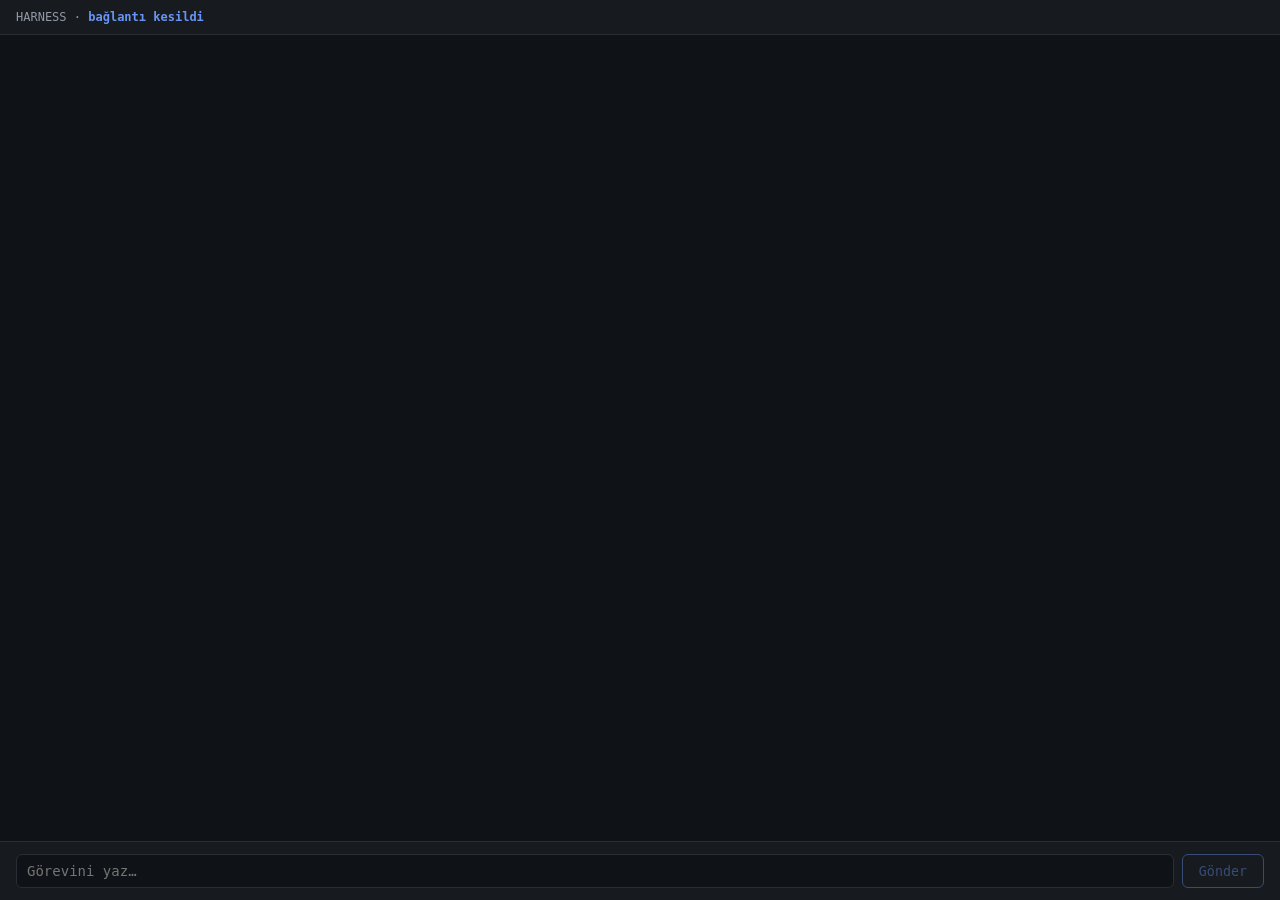
==== src/harness/cli/web_static/index.html @ 8e473b3e "cli: tarayıcıda üçüncü ön yüz (web/WebSocket) + Ollama seçeneği cli/web.py: FastAPI + WebSocket. Age" ====
<!doctype html>
<html lang="tr">
<head>
<meta charset="utf-8" />
<title>Harness</title>
<style>
  :root {
    --bg: #0f1216;
    --surface: #171b20;
    --border: #2a2e34;
    --text: #ebeff5;
    --muted: #9199a5;
    --primary: #6895f4;
    --danger: #e2585a;
  }
  * { box-sizing: border-box; }
  body {
    margin: 0;
    background: var(--bg);
    color: var(--text);
    font-family: ui-monospace, Consolas, monospace;
    font-size: 14px;
    display: flex;
    flex-direction: column;
    height: 100vh;
  }
  header {
    padding: 10px 16px;
    border-bottom: 1px solid var(--border);
    background: var(--surface);
    color: var(--muted);
    font-size: 12px;
  }
  header b { color: var(--primary); }
  #log {
    flex: 1;
    overflow-y: auto;
    padding: 16px;
  }
  .msg { margin-bottom: 14px; max-width: 70ch; }
  .msg .role { color: var(--primary); font-weight: 600; margin-bottom: 2px; }
  .msg.user { border-left: 2px solid var(--primary); padding-left: 10px; }
  .tool { color: var(--muted); margin: 4px 0; font-size: 13px; }
  .tool.error { color: var(--danger); }
  .status { color: var(--muted); font-size: 12px; margin-top: 4px; }
  #permission {
    display: none;
    margin: 8px 0;
    padding: 10px 12px;
    border: 1px solid var(--primary);
    border-radius: 6px;
    background: var(--surface);
  }
  #permission button {
    margin-top: 8px;
    margin-right: 8px;
    padding: 4px 12px;
    border-radius: 6px;
    border: 1px solid var(--border);
    background: transparent;
    color: var(--text);
    cursor: pointer;
    font-family: inherit;
  }
  #permission button.primary { border-color: var(--primary); color: var(--primary); }
  #composer {
    display: flex;
    gap: 8px;
    padding: 12px 16px;
    border-top: 1px solid var(--border);
    background: var(--surface);
  }
  #task {
    flex: 1;
    background: var(--bg);
    color: var(--text);
    border: 1px solid var(--border);
    border-radius: 6px;
    padding: 8px 10px;
    font-family: inherit;
    font-size: 14px;
  }
  #send {
    padding: 8px 16px;
    border-radius: 6px;
    border: 1px solid var(--primary);
    background: transparent;
    color: var(--primary);
    cursor: pointer;
    font-family: inherit;
  }
  #send:disabled { opacity: 0.4; cursor: default; }
</style>
</head>
<body>
<header>HARNESS &middot; <b id="conn">bağlanıyor…</b></header>
<div id="log"></div>
<div id="permission"></div>
<div id="composer">
  <input id="task" type="text" placeholder="Görevini yaz…" autocomplete="off" />
  <button id="send">Gönder</button>
</div>
<script>
const log = document.getElementById("log");
const permissionBox = document.getElementById("permission");
const taskInput = document.getElementById("task");
const sendButton = document.getElementById("send");
const connStatus = document.getElementById("conn");

const proto = location.protocol === "https:" ? "wss:" : "ws:";
const ws = new WebSocket(`${proto}//${location.host}/ws`);

function addMessage(role, text, cls) {
  const div = document.createElement("div");
  div.className = "msg" + (cls ? " " + cls : "");
  div.innerHTML = `<div class="role">${role}</div><div></div>`;
  div.lastElementChild.textContent = text;
  log.appendChild(div);
  log.scrollTop = log.scrollHeight;
  return div;
}

function addNote(text, cls) {
  const div = document.createElement("div");
  div.className = "tool" + (cls ? " " + cls : "");
  div.textContent = text;
  log.appendChild(div);
  log.scrollTop = log.scrollHeight;
}

function describeCall(call) {
  return `${call.name}(${call.arguments})`;
}

function askPermission(call) {
  permissionBox.style.display = "block";
  permissionBox.innerHTML = `<div>İzin isteniyor: ${describeCall(call)}</div>`;
  const choices = [
    ["deny", "Reddet", ""],
    ["always", "Oturum boyu izin ver", ""],
    ["allow", "İzin ver", "primary"],
  ];
  for (const [choice, label, cls] of choices) {
    const btn = document.createElement("button");
    btn.textContent = label;
    if (cls) btn.className = cls;
    btn.onclick = () => {
      ws.send(JSON.stringify({ choice }));
      permissionBox.style.display = "none";
      permissionBox.innerHTML = "";
    };
    permissionBox.appendChild(btn);
  }
}

ws.onopen = () => {
  connStatus.textContent = "bağlandı";
  sendButton.disabled = false;
};
ws.onclose = () => {
  connStatus.textContent = "bağlantı kesildi";
  sendButton.disabled = true;
};

ws.onmessage = (raw) => {
  const event = JSON.parse(raw.data);
  switch (event.kind) {
    case "task_started":
      addMessage("Sen", event.task, "user");
      sendButton.disabled = true;
      break;
    case "model_replied":
      if (event.text) addMessage("Ajan", event.text);
      for (const call of event.tool_calls || []) {
        addNote(`→ araç isteği: ${describeCall(call)}`);
      }
      break;
    case "permission_requested":
      askPermission(event.call);
      break;
    case "tool_finished": {
      const r = event.result;
      addNote(
        (r.is_error ? "! " : "✓ ") + event.call.name + ": " + r.content.slice(0, 300),
        r.is_error ? "error" : "",
      );
      break;
    }
    case "task_finished":
      addNote(`— tur bitti: ${event.reason} (${event.steps} adım) —`);
      sendButton.disabled = false;
      taskInput.focus();
      break;
    default:
      break;
  }
};

function submit() {
  const text = taskInput.value.trim();
  if (!text || ws.readyState !== WebSocket.OPEN) return;
  ws.send(JSON.stringify({ task: text }));
  taskInput.value = "";
  sendButton.disabled = true;
}

sendButton.onclick = submit;
taskInput.addEventListener("keydown", (e) => {
  if (e.key === "Enter") submit();
});
sendButton.disabled = true;
</script>
</body>
</html>
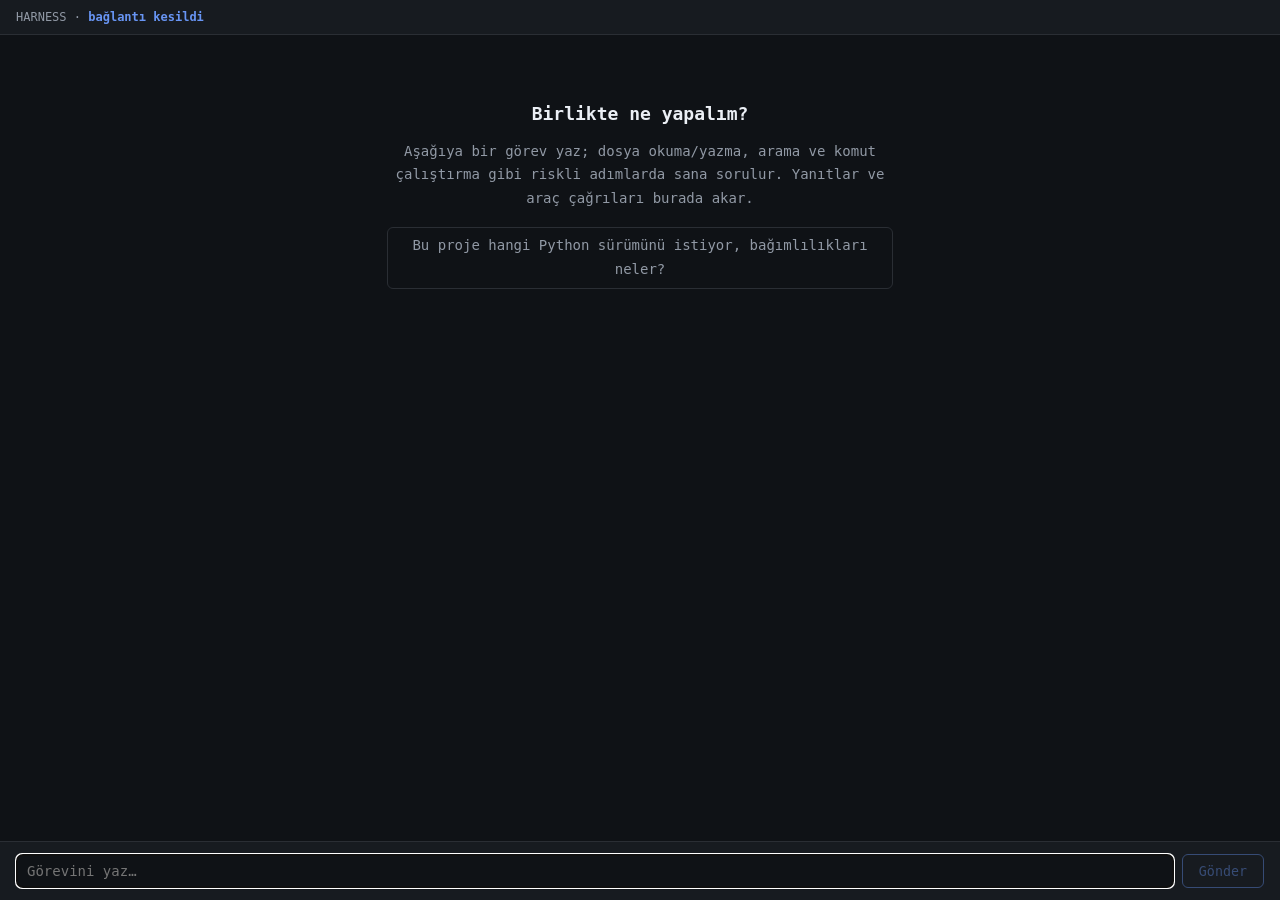
==== commit 8f6aeacb: "cli: web arayüzüne karşılama ekranı Boş sohbet artık tamamen karanlık görünmüyor: "Birlikte ne yapal" ====
--- a/src/harness/cli/web_static/index.html
+++ b/src/harness/cli/web_static/index.html
@@ -37,6 +37,23 @@
     overflow-y: auto;
     padding: 16px;
   }
+  #welcome {
+    max-width: 60ch;
+    margin: 48px auto 0;
+    color: var(--muted);
+    text-align: center;
+    line-height: 1.7;
+  }
+  #welcome b { display: block; color: var(--text); font-size: 18px; margin-bottom: 10px; }
+  #welcome .example {
+    display: inline-block;
+    margin-top: 16px;
+    padding: 6px 12px;
+    border: 1px solid var(--border);
+    border-radius: 6px;
+    cursor: pointer;
+  }
+  #welcome .example:hover { border-color: var(--primary); color: var(--primary); }
   .msg { margin-bottom: 14px; max-width: 70ch; }
   .msg .role { color: var(--primary); font-weight: 600; margin-bottom: 2px; }
   .msg.user { border-left: 2px solid var(--primary); padding-left: 10px; }
@@ -94,7 +111,14 @@
 </head>
 <body>
 <header>HARNESS &middot; <b id="conn">bağlanıyor…</b></header>
-<div id="log"></div>
+<div id="log">
+  <div id="welcome">
+    <b>Birlikte ne yapalım?</b>
+    Aşağıya bir görev yaz; dosya okuma/yazma, arama ve komut çalıştırma gibi
+    riskli adımlarda sana sorulur. Yanıtlar ve araç çağrıları burada akar.
+    <div class="example" id="example">Bu proje hangi Python sürümünü istiyor, bağımlılıkları neler?</div>
+  </div>
+</div>
 <div id="permission"></div>
 <div id="composer">
   <input id="task" type="text" placeholder="Görevini yaz…" autocomplete="off" />
@@ -102,6 +126,7 @@
 </div>
 <script>
 const log = document.getElementById("log");
+const welcome = document.getElementById("welcome");
 const permissionBox = document.getElementById("permission");
 const taskInput = document.getElementById("task");
 const sendButton = document.getElementById("send");
@@ -110,7 +135,12 @@
 const proto = location.protocol === "https:" ? "wss:" : "ws:";
 const ws = new WebSocket(`${proto}//${location.host}/ws`);
 
+function hideWelcome() {
+  if (welcome) welcome.remove();
+}
+
 function addMessage(role, text, cls) {
+  hideWelcome();
   const div = document.createElement("div");
   div.className = "msg" + (cls ? " " + cls : "");
   div.innerHTML = `<div class="role">${role}</div><div></div>`;
@@ -208,7 +238,12 @@
 taskInput.addEventListener("keydown", (e) => {
   if (e.key === "Enter") submit();
 });
+document.getElementById("example").onclick = () => {
+  taskInput.value = document.getElementById("example").textContent;
+  submit();
+};
 sendButton.disabled = true;
+taskInput.focus();
 </script>
 </body>
 </html>
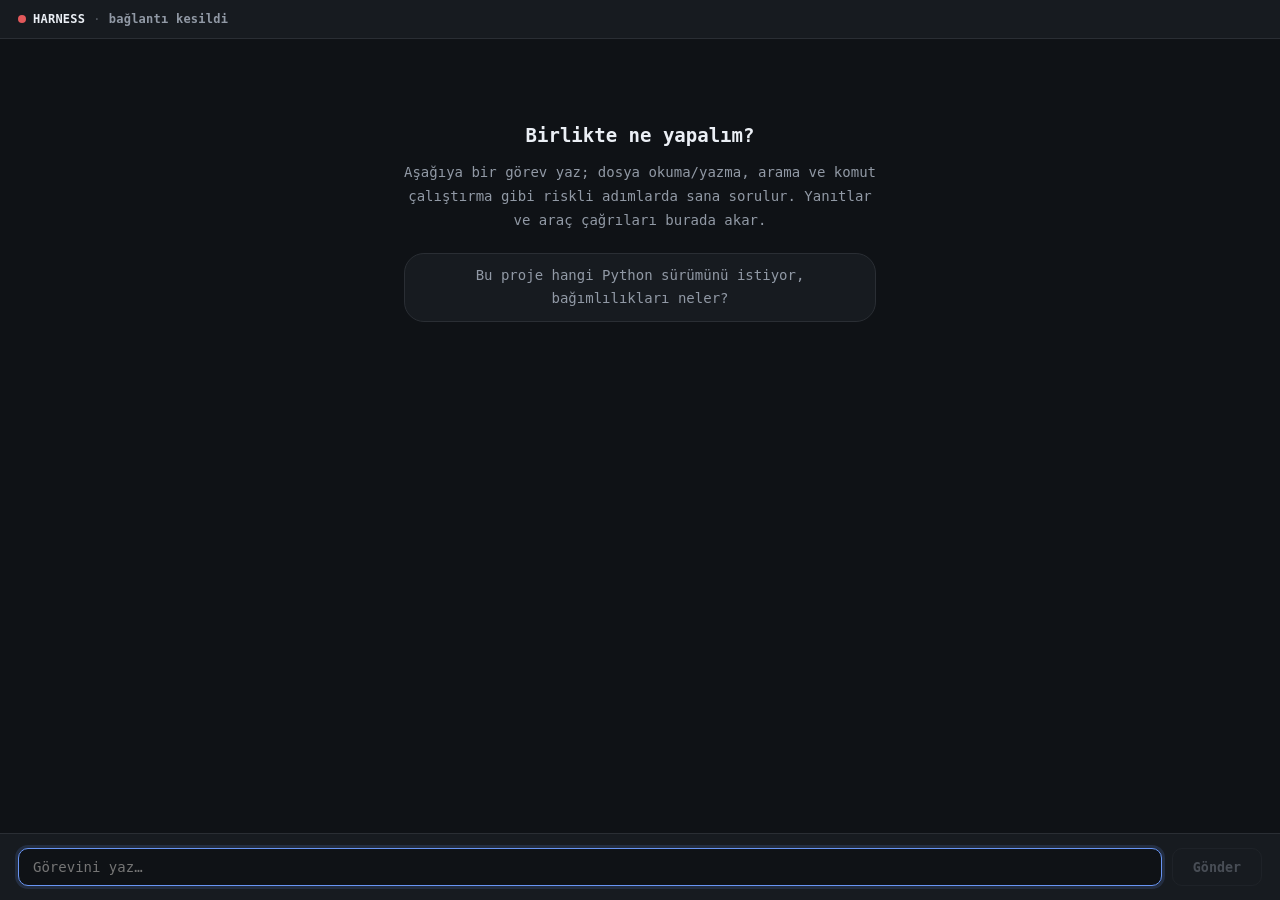
==== commit 7e7fa7bd: "web: sohbet arayuzune gorsel yenileme (balon, avatar, durum noktasi) Mesajlar artik avatarli (S/A) k" ====
--- a/src/harness/cli/web_static/index.html
+++ b/src/harness/cli/web_static/index.html
@@ -12,6 +12,8 @@
     --muted: #9199a5;
     --primary: #6895f4;
     --danger: #e2585a;
+    --ok: #3ecf8e;
+    --ink-on-primary: #0b1020;
   }
   * { box-sizing: border-box; }
   body {
@@ -25,65 +27,174 @@
     height: 100vh;
   }
   header {
-    padding: 10px 16px;
+    display: flex;
+    align-items: center;
+    gap: 8px;
+    padding: 12px 18px;
     border-bottom: 1px solid var(--border);
     background: var(--surface);
     color: var(--muted);
     font-size: 12px;
-  }
-  header b { color: var(--primary); }
+    letter-spacing: 0.02em;
+  }
+  .brand { display: flex; align-items: center; gap: 7px; font-weight: 700; color: var(--text); }
+  .dot {
+    width: 8px;
+    height: 8px;
+    border-radius: 50%;
+    background: var(--muted);
+    transition: background-color 0.2s ease, box-shadow 0.2s ease;
+  }
+  .dot.ok { background: var(--ok); box-shadow: 0 0 0 3px rgba(62, 207, 142, 0.18); }
+  .dot.off { background: var(--danger); }
+  header .sep { opacity: 0.5; }
   #log {
     flex: 1;
     overflow-y: auto;
-    padding: 16px;
-  }
+    padding: 24px 16px;
+    max-width: 820px;
+    width: 100%;
+    margin: 0 auto;
+  }
+  #log::-webkit-scrollbar { width: 8px; }
+  #log::-webkit-scrollbar-track { background: transparent; }
+  #log::-webkit-scrollbar-thumb { background: var(--border); border-radius: 4px; }
+  #log::-webkit-scrollbar-thumb:hover { background: var(--muted); }
   #welcome {
-    max-width: 60ch;
-    margin: 48px auto 0;
+    max-width: 56ch;
+    margin: 56px auto 0;
     color: var(--muted);
     text-align: center;
     line-height: 1.7;
   }
-  #welcome b { display: block; color: var(--text); font-size: 18px; margin-bottom: 10px; }
+  #welcome b { display: block; color: var(--text); font-size: 19px; margin-bottom: 10px; }
   #welcome .example {
     display: inline-block;
-    margin-top: 16px;
-    padding: 6px 12px;
+    margin-top: 20px;
+    padding: 10px 16px;
     border: 1px solid var(--border);
+    border-radius: 20px;
+    background: var(--surface);
+    cursor: pointer;
+    transition: border-color 0.15s ease, color 0.15s ease, box-shadow 0.15s ease;
+  }
+  #welcome .example:hover {
+    border-color: var(--primary);
+    color: var(--primary);
+    box-shadow: 0 2px 14px rgba(104, 149, 244, 0.15);
+  }
+  @keyframes fade-in {
+    from { opacity: 0; transform: translateY(4px); }
+    to { opacity: 1; transform: translateY(0); }
+  }
+  .msg {
+    display: flex;
+    gap: 10px;
+    margin-bottom: 16px;
+    animation: fade-in 0.15s ease;
+  }
+  .msg.user { flex-direction: row-reverse; }
+  .avatar {
+    flex: 0 0 28px;
+    width: 28px;
+    height: 28px;
+    border-radius: 50%;
+    display: flex;
+    align-items: center;
+    justify-content: center;
+    font-size: 12px;
+    font-weight: 700;
+    background: var(--border);
+    color: var(--text);
+  }
+  .msg.user .avatar { background: var(--primary); color: var(--ink-on-primary); }
+  .bubble {
+    max-width: 65ch;
+    background: var(--surface);
+    border: 1px solid var(--border);
+    border-radius: 12px;
+    padding: 10px 14px;
+  }
+  .msg.user .bubble { background: rgba(104, 149, 244, 0.12); border-color: rgba(104, 149, 244, 0.35); }
+  .msg .role { color: var(--primary); font-weight: 600; margin-bottom: 4px; font-size: 12px; }
+  .msg.user .role { color: var(--text); opacity: 0.7; text-align: right; }
+  .msg .body { white-space: pre-wrap; line-height: 1.5; }
+  .thought {
+    color: var(--muted);
+    font-style: italic;
+    font-size: 12.5px;
+    max-width: 70ch;
+    margin: 6px 0 14px;
+    padding: 8px 12px;
+    border-left: 2px solid var(--border);
+    background: rgba(255, 255, 255, 0.02);
+    border-radius: 0 8px 8px 0;
+    white-space: pre-wrap;
+    animation: fade-in 0.15s ease;
+  }
+  .tool {
+    display: inline-block;
+    color: var(--muted);
+    margin: 6px 0;
+    padding: 5px 10px;
+    font-size: 12.5px;
+    background: rgba(255, 255, 255, 0.03);
     border-radius: 6px;
-    cursor: pointer;
-  }
-  #welcome .example:hover { border-color: var(--primary); color: var(--primary); }
-  .msg { margin-bottom: 14px; max-width: 70ch; }
-  .msg .role { color: var(--primary); font-weight: 600; margin-bottom: 2px; }
-  .msg.user { border-left: 2px solid var(--primary); padding-left: 10px; }
-  .tool { color: var(--muted); margin: 4px 0; font-size: 13px; }
-  .tool.error { color: var(--danger); }
+    max-width: 100%;
+    white-space: pre-wrap;
+    word-break: break-word;
+    animation: fade-in 0.15s ease;
+  }
+  .tool.error { color: var(--danger); background: rgba(226, 88, 90, 0.08); }
   .status { color: var(--muted); font-size: 12px; margin-top: 4px; }
-  #permission {
+  .ask-box {
     display: none;
-    margin: 8px 0;
-    padding: 10px 12px;
+    margin: 10px 0;
+    padding: 14px 16px;
     border: 1px solid var(--primary);
-    border-radius: 6px;
+    border-radius: 10px;
     background: var(--surface);
-  }
-  #permission button {
+    box-shadow: 0 4px 16px rgba(0, 0, 0, 0.25);
+    animation: fade-in 0.15s ease;
+  }
+  .ask-box > div:first-child { margin-bottom: 10px; font-weight: 600; }
+  .ask-box button {
     margin-top: 8px;
     margin-right: 8px;
-    padding: 4px 12px;
-    border-radius: 6px;
+    padding: 6px 14px;
+    border-radius: 8px;
     border: 1px solid var(--border);
     background: transparent;
     color: var(--text);
     cursor: pointer;
     font-family: inherit;
-  }
-  #permission button.primary { border-color: var(--primary); color: var(--primary); }
+    transition: border-color 0.15s ease, color 0.15s ease, background 0.15s ease;
+  }
+  .ask-box button:hover { border-color: var(--primary); color: var(--primary); background: rgba(104, 149, 244, 0.08); }
+  .ask-box button.primary { border-color: var(--primary); color: var(--primary); }
+  .ask-box button.primary:hover { background: var(--primary); color: var(--ink-on-primary); }
+  .ask-box input[type="text"] {
+    display: block;
+    margin-top: 8px;
+    width: 100%;
+    background: var(--bg);
+    color: var(--text);
+    border: 1px solid var(--border);
+    border-radius: 8px;
+    padding: 7px 10px;
+    font-family: inherit;
+    font-size: 13px;
+    transition: border-color 0.15s ease, box-shadow 0.15s ease;
+  }
+  .ask-box input[type="text"]:focus {
+    outline: none;
+    border-color: var(--primary);
+    box-shadow: 0 0 0 3px rgba(104, 149, 244, 0.15);
+  }
   #composer {
     display: flex;
-    gap: 8px;
-    padding: 12px 16px;
+    gap: 10px;
+    padding: 14px 18px;
     border-top: 1px solid var(--border);
     background: var(--surface);
   }
@@ -92,25 +203,45 @@
     background: var(--bg);
     color: var(--text);
     border: 1px solid var(--border);
-    border-radius: 6px;
-    padding: 8px 10px;
+    border-radius: 10px;
+    padding: 10px 14px;
     font-family: inherit;
     font-size: 14px;
+    transition: border-color 0.15s ease, box-shadow 0.15s ease;
+  }
+  #task:focus {
+    outline: none;
+    border-color: var(--primary);
+    box-shadow: 0 0 0 3px rgba(104, 149, 244, 0.15);
   }
   #send {
-    padding: 8px 16px;
-    border-radius: 6px;
+    padding: 10px 20px;
+    border-radius: 10px;
     border: 1px solid var(--primary);
-    background: transparent;
-    color: var(--primary);
+    background: var(--primary);
+    color: var(--ink-on-primary);
     cursor: pointer;
     font-family: inherit;
-  }
-  #send:disabled { opacity: 0.4; cursor: default; }
+    font-weight: 600;
+    transition: opacity 0.15s ease, transform 0.1s ease;
+  }
+  #send:hover:not(:disabled) { opacity: 0.88; }
+  #send:active:not(:disabled) { transform: scale(0.97); }
+  #send:disabled {
+    opacity: 0.4;
+    cursor: default;
+    background: transparent;
+    color: var(--muted);
+    border-color: var(--border);
+  }
 </style>
 </head>
 <body>
-<header>HARNESS &middot; <b id="conn">bağlanıyor…</b></header>
+<header>
+  <span class="brand"><span class="dot" id="dot"></span>HARNESS</span>
+  <span class="sep">&middot;</span>
+  <b id="conn">bağlanıyor…</b>
+</header>
 <div id="log">
   <div id="welcome">
     <b>Birlikte ne yapalım?</b>
@@ -119,7 +250,8 @@
     <div class="example" id="example">Bu proje hangi Python sürümünü istiyor, bağımlılıkları neler?</div>
   </div>
 </div>
-<div id="permission"></div>
+<div id="permission" class="ask-box"></div>
+<div id="question" class="ask-box"></div>
 <div id="composer">
   <input id="task" type="text" placeholder="Görevini yaz…" autocomplete="off" />
   <button id="send">Gönder</button>
@@ -128,9 +260,15 @@
 const log = document.getElementById("log");
 const welcome = document.getElementById("welcome");
 const permissionBox = document.getElementById("permission");
+const questionBox = document.getElementById("question");
 const taskInput = document.getElementById("task");
 const sendButton = document.getElementById("send");
 const connStatus = document.getElementById("conn");
+const connDot = document.getElementById("dot");
+
+// Akan cevabın/düşüncenin o anki DOM düğümleri; model_replied'da sıfırlanır.
+let currentReply = null;
+let currentThought = null;
 
 const proto = location.protocol === "https:" ? "wss:" : "ws:";
 const ws = new WebSocket(`${proto}//${location.host}/ws`);
@@ -139,12 +277,34 @@
   if (welcome) welcome.remove();
 }
 
-function addMessage(role, text, cls) {
+function createMessage(role, cls) {
   hideWelcome();
   const div = document.createElement("div");
   div.className = "msg" + (cls ? " " + cls : "");
-  div.innerHTML = `<div class="role">${role}</div><div></div>`;
-  div.lastElementChild.textContent = text;
+  const initial = role === "Sen" ? "S" : "A";
+  div.innerHTML =
+    `<div class="avatar">${initial}</div>` +
+    `<div class="bubble"><div class="role">${role}</div><div class="body"></div></div>`;
+  log.appendChild(div);
+  log.scrollTop = log.scrollHeight;
+  return div;
+}
+
+function appendToBody(div, text) {
+  div.querySelector(".body").textContent += text;
+  log.scrollTop = log.scrollHeight;
+}
+
+function addMessage(role, text, cls) {
+  const div = createMessage(role, cls);
+  appendToBody(div, text);
+  return div;
+}
+
+function createThought() {
+  hideWelcome();
+  const div = document.createElement("div");
+  div.className = "thought";
   log.appendChild(div);
   log.scrollTop = log.scrollHeight;
   return div;
@@ -183,12 +343,43 @@
   }
 }
 
+function askQuestion(question, options) {
+  questionBox.style.display = "block";
+  questionBox.innerHTML = `<div>${question}</div>`;
+  const sendAnswer = (answer) => {
+    ws.send(JSON.stringify({ answer }));
+    questionBox.style.display = "none";
+    questionBox.innerHTML = "";
+  };
+  for (const option of options || []) {
+    const btn = document.createElement("button");
+    btn.textContent = option;
+    btn.onclick = () => sendAnswer(option);
+    questionBox.appendChild(btn);
+  }
+  const input = document.createElement("input");
+  input.type = "text";
+  input.placeholder = "cevabını yaz… (boş bırakırsan model kendi varsayımıyla devam eder)";
+  input.addEventListener("keydown", (e) => {
+    if (e.key === "Enter") sendAnswer(input.value);
+  });
+  questionBox.appendChild(input);
+  const sendBtn = document.createElement("button");
+  sendBtn.className = "primary";
+  sendBtn.textContent = "Gönder";
+  sendBtn.onclick = () => sendAnswer(input.value);
+  questionBox.appendChild(sendBtn);
+  input.focus();
+}
+
 ws.onopen = () => {
   connStatus.textContent = "bağlandı";
+  connDot.className = "dot ok";
   sendButton.disabled = false;
 };
 ws.onclose = () => {
   connStatus.textContent = "bağlantı kesildi";
+  connDot.className = "dot off";
   sendButton.disabled = true;
 };
 
@@ -199,14 +390,32 @@
       addMessage("Sen", event.task, "user");
       sendButton.disabled = true;
       break;
+    case "model_text_delta":
+      if (!currentReply) currentReply = createMessage("Ajan");
+      appendToBody(currentReply, event.text);
+      break;
+    case "model_reasoning_delta":
+      if (!currentThought) currentThought = createThought();
+      currentThought.textContent += event.text;
+      log.scrollTop = log.scrollHeight;
+      break;
     case "model_replied":
-      if (event.text) addMessage("Ajan", event.text);
+      // Akış vermeyen adaptörde currentReply hiç kurulmamıştır; burada tek seferde eklenir.
+      if (!currentReply && event.text) addMessage("Ajan", event.text);
+      currentReply = null;
+      currentThought = null;
       for (const call of event.tool_calls || []) {
         addNote(`→ araç isteği: ${describeCall(call)}`);
       }
       break;
     case "permission_requested":
       askPermission(event.call);
+      break;
+    case "question_asked":
+      askQuestion(event.question, event.options);
+      break;
+    case "tool_started":
+      addNote(`● ${event.call.name} çalışıyor…`);
       break;
     case "tool_finished": {
       const r = event.result;
